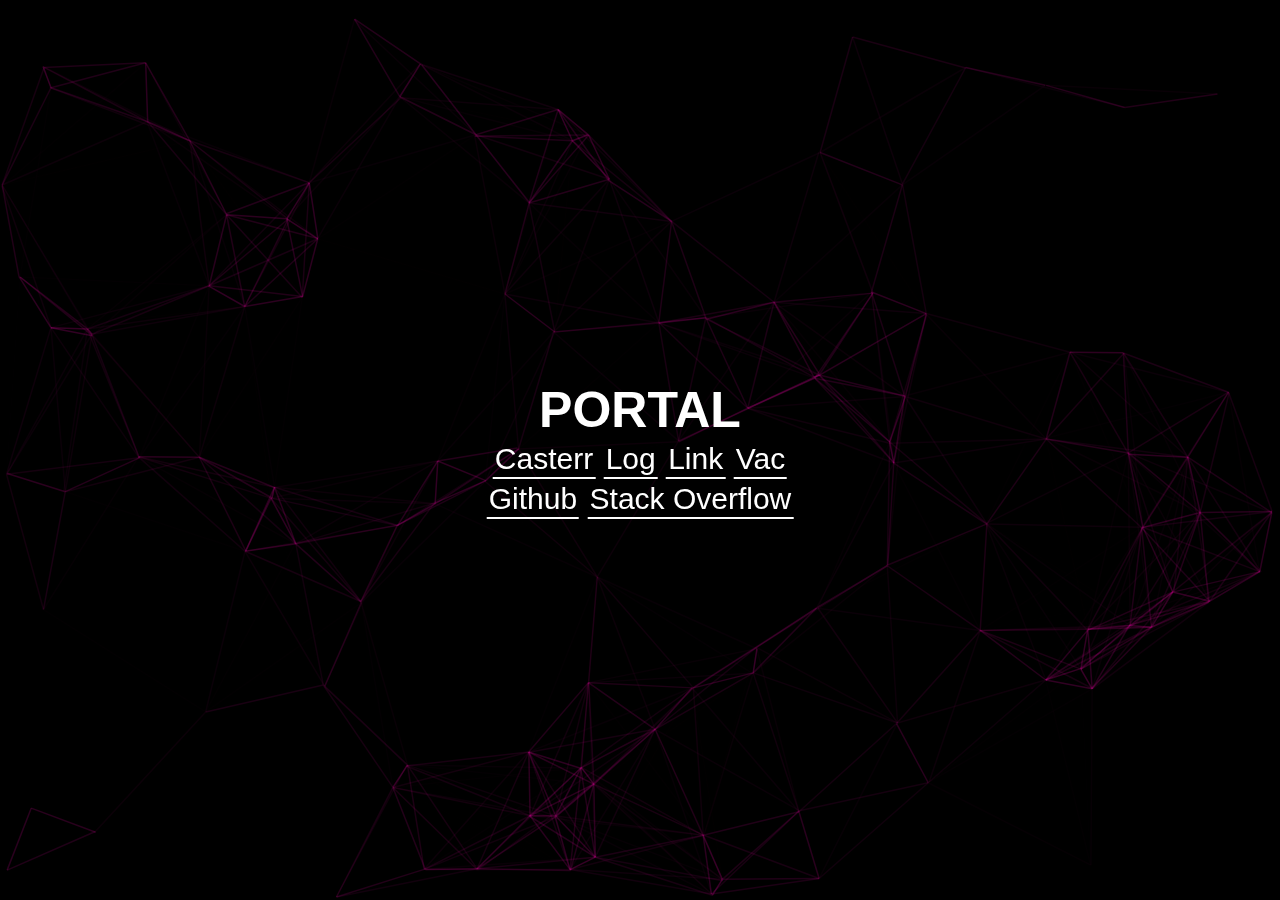
==== index.html @ f1e3e222 "Add analytics and move files around" ====
<!DOCTYPE html>
<html>
  <head>
    <meta charset="utf-8">
    <title>sbondPortal</title>
    <meta name="description" content="sbond.co portal">
    <meta name="viewport" content="width=device-width, initial-scale=1.0, minimum-scale=1.0, maximum-scale=1.0, user-scalable=no">
    <link rel="stylesheet" media="screen" href="css/styles.css?v=5.6">
    <link rel="icon" href="https://ul.sbond.co/i/hive/Hiv2.png">
    <script src="js/particles.js" defer></script>
    <script src="js/app.js" defer></script>
    <script async defer data-website-id="00beb125-10d3-4575-a013-a6fe51a81902" src="https://anal.sbond.co/umami.js"></script>
  </head>
  <body class="noselect">
    <div id="particles-js">
      <center>
        <div class="portal">
          <h2 class="portalHeader">PORTAL</h2>
          
          <a href="https://github.com/CasterrTV/Casterr" class="portalContent">Casterr</a>
          <a href="https://log.sbond.co/" class="portalContent">Log</a>
          <a href="https://l.sbond.co" class="portalContent">Link</a>
          <a href="https://vac.sbond.co/" class="portalContent">Vac</a>
          
          <br />
          
          <a href="https://github.com/IRHM" class="portalContent">Github</a>
          <a href="https://stackoverflow.com/users/11025032/" class="portalContent">Stack Overflow</a>
        </div>
      </center>
    </div>
  </body>
</html>
---- css/styles.css ----
* {
	margin: 0;
	padding: 0;
	box-sizing: border-box;
}

html, body { 
	width: 100%;
	height: 100%;
	background: #111;
	overflow-x: hidden; 
	overflow-y: hidden;
	font-family: sans-serif;
}

html {
	-webkit-tap-highlight-color: rgba(0, 0, 0, 0);
}

canvas {
	display: block;
	vertical-align: bottom;
}

html,body,div,
span,object,iframe,
h1,h2,h3,h4,h5,h6,p,
blockquote,pre,abbr,
address,cite,code,del,
dfn,em,img,ins,kbd,q,
samp,small,strong,sub,
sup,var,b,i,dl,dt,dd,ol,
ul,li,fieldset,form,
label,legend,table,
caption,tbody,tfoot,thead,
tr,th,td,article,aside,
canvas,details,figcaption,
figure,footer,header,hgroup,
menu,nav,section,summary,
time,mark,audio,video {
	margin: 0;
	padding: 0;
	border: 0;
	outline: 0;
	font-size: 100%;
	vertical-align: baseline;
	background: transparent;
}

#particles-js {
	width: 100%;
	height: 100%;
	background-color: black;
	background-size: cover;
	background-position: 50% 50%;
	background-repeat: no-repeat;
}

.portal {
	position: absolute;
	top: 50%; 
	left: 50%;
	transform: translate(-50%, -50%);
	padding: 10px;
}

.portalHeader {
	font-size: 50px;
	color: white;
}

.portalContent {
	color: white;
	text-decoration: none;
	font-size: 30px;
	line-height: 40px;
	color: white;
	border-bottom: 2px solid white;
	margin: 2px;
	padding: 2px;
	transition: border-image, padding .15s ease;
}

.portalContent:hover, .portalContent:focus {
	padding-left: 5px;
	padding-right: 5px;
	border-image: url(https://ul.sbond.co/i/gif/color.gif) 50 stretch; 
	outline: none;
}

br {
  display: block;
  margin: 1px 0;
  line-height: 1px;
}

@media only screen and (max-width: 700px) {
	.portal {
		background-color: black;
		border: 2px solid white;
		border-radius: 4px;
		padding: 20px;
	}
	
	.portalHeader {
		border-bottom: 2px solid white;
		margin-bottom: 10px;
	}
	
	.portalContent {
		display: block;
		border: 0px solid white;
	}
	
	.portalContent:hover {
		color: purple;
	}
	
	br {
		display: block;
		margin: 0;
		line-height: 0px;
	}
}

.noSelect {
  -webkit-touch-callout: none;
    -webkit-user-select: none;
       -moz-user-select: none;
            user-select: none;
}
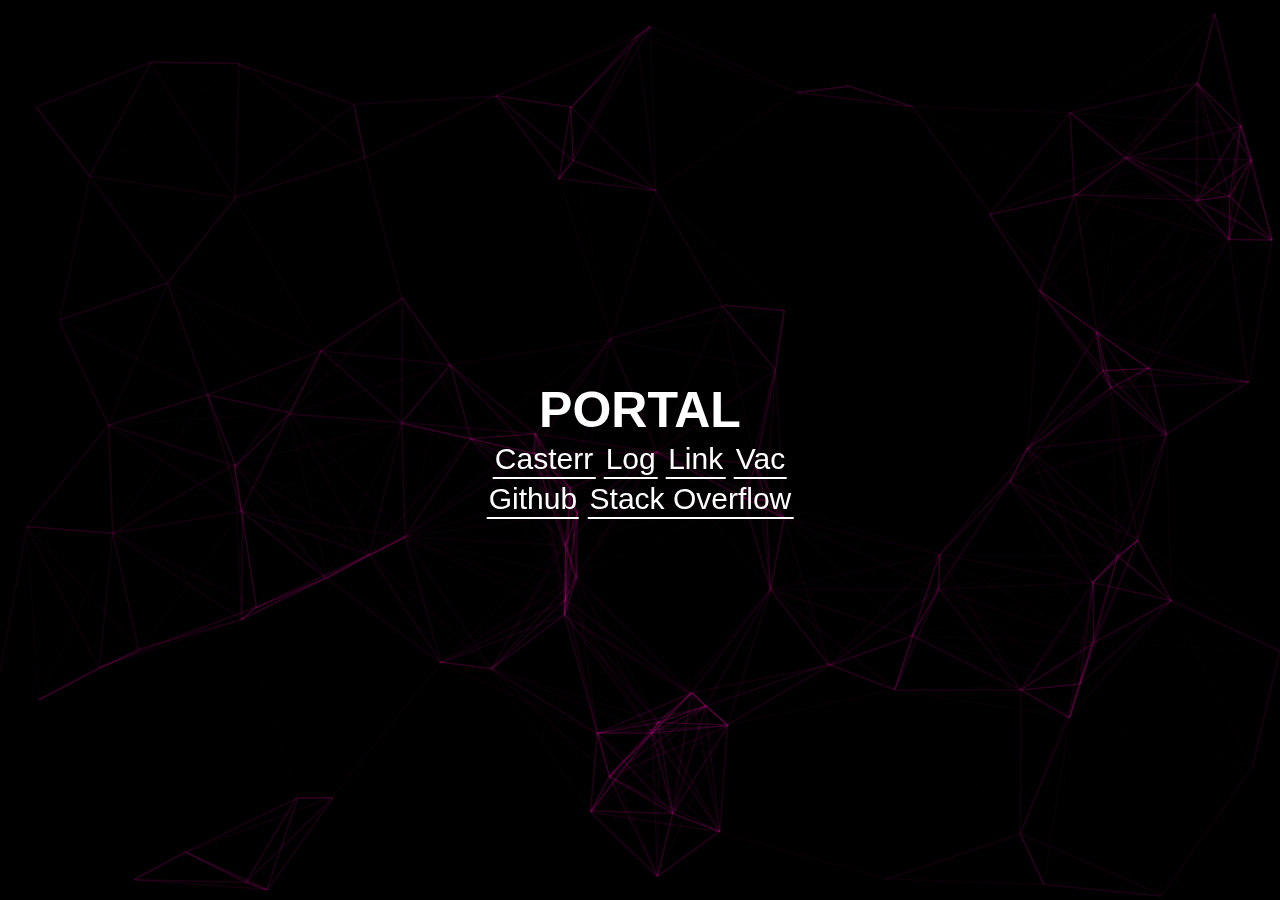
==== commit 31bb3be2: "Use data-domains attribute" ====
--- a/index.html
+++ b/index.html
@@ -9,7 +9,7 @@
     <link rel="icon" href="https://ul.sbond.co/i/hive/Hiv2.png">
     <script src="js/particles.js" defer></script>
     <script src="js/app.js" defer></script>
-    <script async defer data-website-id="00beb125-10d3-4575-a013-a6fe51a81902" src="https://anal.sbond.co/umami.js"></script>
+    <script async defer data-domains="log.sbond.co" data-website-id="00beb125-10d3-4575-a013-a6fe51a81902" src="https://anal.sbond.co/umami.js"></script>
   </head>
   <body class="noselect">
     <div id="particles-js">
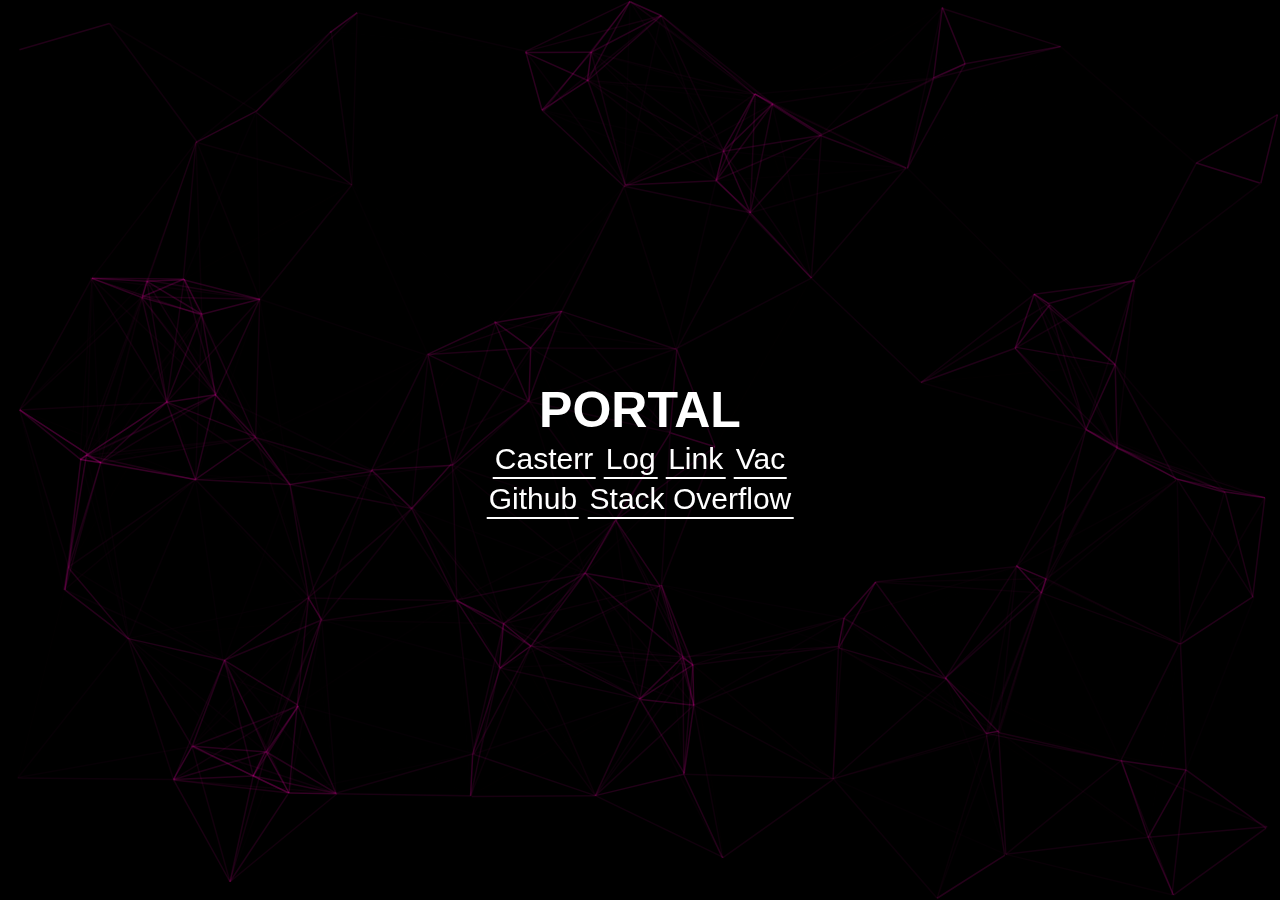
==== commit 9e87c3a2: "Fix mistake made by random person" ====
--- a/index.html
+++ b/index.html
@@ -9,7 +9,7 @@
     <link rel="icon" href="https://ul.sbond.co/i/hive/Hiv2.png">
     <script src="js/particles.js" defer></script>
     <script src="js/app.js" defer></script>
-    <script async defer data-domains="log.sbond.co" data-website-id="00beb125-10d3-4575-a013-a6fe51a81902" src="https://anal.sbond.co/umami.js"></script>
+    <script async defer data-domains="sbond.co" data-website-id="00beb125-10d3-4575-a013-a6fe51a81902" src="https://anal.sbond.co/umami.js"></script>
   </head>
   <body class="noselect">
     <div id="particles-js">
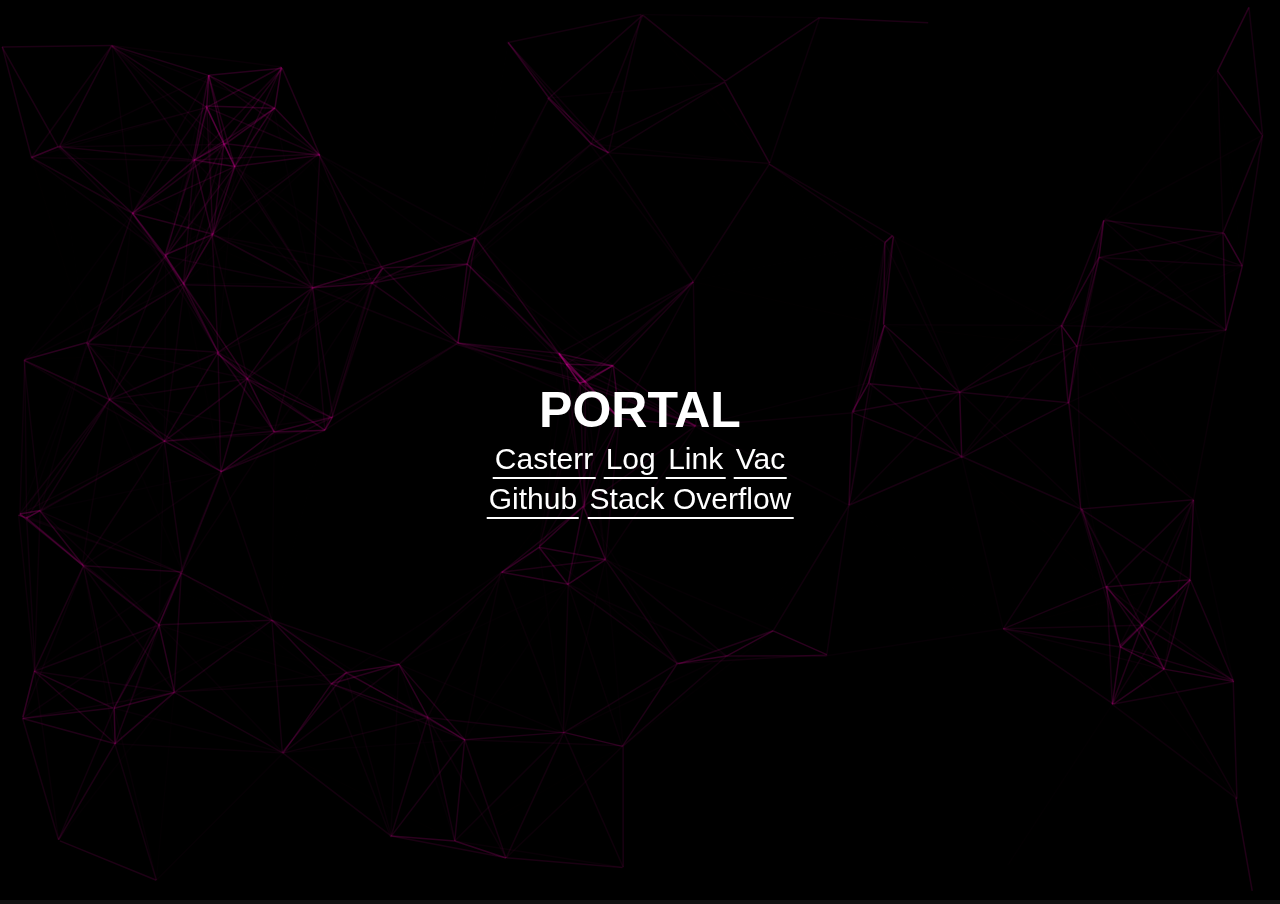
==== commit ff8815d5: "Simplify and format code" ====
--- a/index.html
+++ b/index.html
@@ -1,33 +1,42 @@
 <!DOCTYPE html>
 <html>
   <head>
-    <meta charset="utf-8">
+    <meta charset="utf-8" />
     <title>sbondPortal</title>
-    <meta name="description" content="sbond.co portal">
-    <meta name="viewport" content="width=device-width, initial-scale=1.0, minimum-scale=1.0, maximum-scale=1.0, user-scalable=no">
-    <link rel="stylesheet" media="screen" href="css/styles.css?v=5.6">
-    <link rel="icon" href="https://ul.sbond.co/i/hive/Hiv2.png">
+    <meta name="description" content="sbond.co portal" />
+    <meta
+      name="viewport"
+      content="width=device-width, initial-scale=1.0, minimum-scale=1.0, maximum-scale=1.0, user-scalable=no"
+    />
+    <link rel="stylesheet" media="screen" href="css/styles.css?v=5.6" />
+    <link rel="icon" href="https://ul.sbond.co/i/hive/Hiv2.png" />
     <script src="js/particles.js" defer></script>
     <script src="js/app.js" defer></script>
-    <script async defer data-domains="sbond.co" data-website-id="00beb125-10d3-4575-a013-a6fe51a81902" src="https://anal.sbond.co/umami.js"></script>
+    <script
+      async
+      defer
+      data-domains="sbond.co"
+      data-website-id="00beb125-10d3-4575-a013-a6fe51a81902"
+      src="https://anal.sbond.co/umami.js"
+    ></script>
   </head>
   <body class="noselect">
     <div id="particles-js">
-      <center>
+      <div class="portalContainer">
         <div class="portal">
           <h2 class="portalHeader">PORTAL</h2>
-          
+
           <a href="https://github.com/CasterrTV/Casterr" class="portalContent">Casterr</a>
           <a href="https://log.sbond.co/" class="portalContent">Log</a>
           <a href="https://l.sbond.co" class="portalContent">Link</a>
           <a href="https://vac.sbond.co/" class="portalContent">Vac</a>
-          
+
           <br />
-          
+
           <a href="https://github.com/IRHM" class="portalContent">Github</a>
           <a href="https://stackoverflow.com/users/11025032/" class="portalContent">Stack Overflow</a>
         </div>
-      </center>
+      </div>
     </div>
   </body>
 </html>
--- a/css/styles.css
+++ b/css/styles.css
@@ -1,91 +1,59 @@
 * {
-	margin: 0;
-	padding: 0;
-	box-sizing: border-box;
+  margin: 0;
+  padding: 0;
+  box-sizing: border-box;
 }
 
-html, body { 
-	width: 100%;
-	height: 100%;
-	background: #111;
-	overflow-x: hidden; 
-	overflow-y: hidden;
-	font-family: sans-serif;
-}
-
-html {
-	-webkit-tap-highlight-color: rgba(0, 0, 0, 0);
-}
-
-canvas {
-	display: block;
-	vertical-align: bottom;
-}
-
-html,body,div,
-span,object,iframe,
-h1,h2,h3,h4,h5,h6,p,
-blockquote,pre,abbr,
-address,cite,code,del,
-dfn,em,img,ins,kbd,q,
-samp,small,strong,sub,
-sup,var,b,i,dl,dt,dd,ol,
-ul,li,fieldset,form,
-label,legend,table,
-caption,tbody,tfoot,thead,
-tr,th,td,article,aside,
-canvas,details,figcaption,
-figure,footer,header,hgroup,
-menu,nav,section,summary,
-time,mark,audio,video {
-	margin: 0;
-	padding: 0;
-	border: 0;
-	outline: 0;
-	font-size: 100%;
-	vertical-align: baseline;
-	background: transparent;
+html,
+body {
+  width: 100%;
+  height: 100%;
+  background: #111;
+  overflow-x: hidden;
+  overflow-y: hidden;
+  font-family: sans-serif;
 }
 
 #particles-js {
-	width: 100%;
-	height: 100%;
-	background-color: black;
-	background-size: cover;
-	background-position: 50% 50%;
-	background-repeat: no-repeat;
+  width: 100%;
+  height: 100%;
+  background-color: black;
+  background-size: cover;
+  background-position: 50% 50%;
+  background-repeat: no-repeat;
 }
 
-.portal {
-	position: absolute;
-	top: 50%; 
-	left: 50%;
-	transform: translate(-50%, -50%);
-	padding: 10px;
+.portalContainer {
+  position: absolute;
+  top: 50%;
+  left: 50%;
+  transform: translate(-50%, -50%);
+  text-align: center;
 }
 
 .portalHeader {
-	font-size: 50px;
-	color: white;
+  font-size: 50px;
+  color: white;
 }
 
 .portalContent {
-	color: white;
-	text-decoration: none;
-	font-size: 30px;
-	line-height: 40px;
-	color: white;
-	border-bottom: 2px solid white;
-	margin: 2px;
-	padding: 2px;
-	transition: border-image, padding .15s ease;
+  color: white;
+  text-decoration: none;
+  font-size: 30px;
+  line-height: 40px;
+  color: white;
+  border-bottom: 2px solid white;
+  margin: 2px;
+  padding: 2px;
+  transition: border-image, padding 0.15s ease;
 }
 
-.portalContent:hover, .portalContent:focus {
-	padding-left: 5px;
-	padding-right: 5px;
-	border-image: url(https://ul.sbond.co/i/gif/color.gif) 50 stretch; 
-	outline: none;
+.portalContent:hover,
+.portalContent:focus {
+  padding-left: 5px;
+  padding-right: 5px;
+  border-image: url("https://ul.sbond.co/i/gif/color.gif") 50 stretch;
+  outline: none;
 }
 
 br {
@@ -95,37 +63,45 @@
 }
 
 @media only screen and (max-width: 700px) {
-	.portal {
-		background-color: black;
-		border: 2px solid white;
-		border-radius: 4px;
-		padding: 20px;
-	}
-	
-	.portalHeader {
-		border-bottom: 2px solid white;
-		margin-bottom: 10px;
-	}
-	
-	.portalContent {
-		display: block;
-		border: 0px solid white;
-	}
-	
-	.portalContent:hover {
-		color: purple;
-	}
-	
-	br {
-		display: block;
-		margin: 0;
-		line-height: 0px;
-	}
+  .portal {
+    display: flex;
+    flex-flow: column;
+    align-items: center;
+    padding: 20px 30px;
+    background-color: black;
+    border: 2px solid white;
+    border-radius: 4px;
+  }
+
+  .portalHeader {
+    margin-bottom: 10px;
+    border-bottom: 2px solid white;
+    border-image: url("https://ul.sbond.co/i/gif/color.gif") 50 stretch;
+  }
+
+  .portalContent {
+    display: block;
+    border: 0px solid white;
+    width: 100%;
+    padding: 2px 0;
+  }
+
+  .portalContent:hover,
+  .portalContent:focus {
+    padding: 2px 0;
+    color: purple;
+  }
+
+  br {
+    display: block;
+    margin: 0;
+    line-height: 0px;
+  }
 }
 
 .noSelect {
   -webkit-touch-callout: none;
-    -webkit-user-select: none;
-       -moz-user-select: none;
-            user-select: none;
-}+  -webkit-user-select: none;
+  -moz-user-select: none;
+  user-select: none;
+}
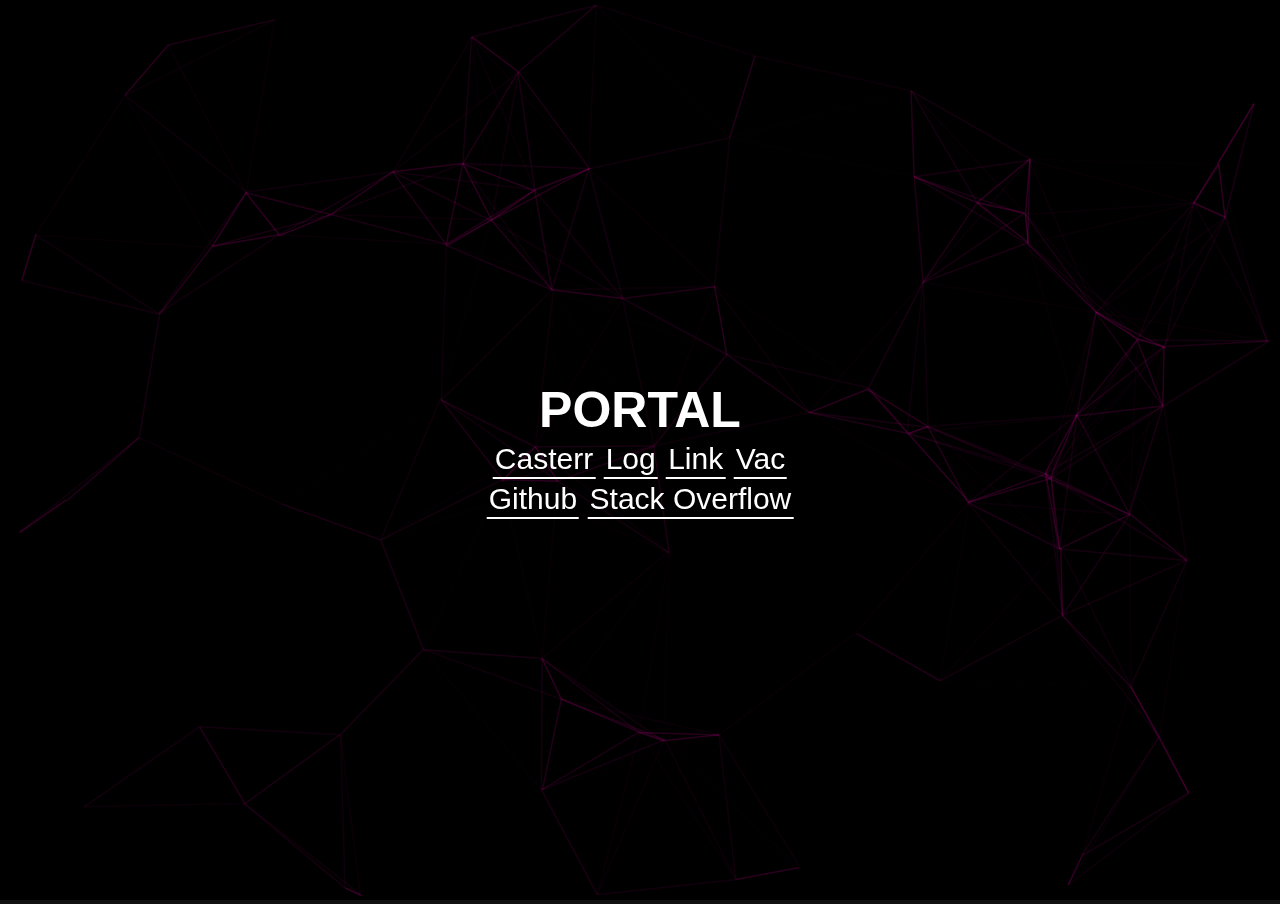
==== commit 6344ef01: "Fix Casterr link" ====
--- a/index.html
+++ b/index.html
@@ -26,7 +26,7 @@
         <div class="portal">
           <h2 class="portalHeader">PORTAL</h2>
 
-          <a href="https://github.com/CasterrTV/Casterr" class="portalContent">Casterr</a>
+          <a href="https://github.com/sbondCo/Casterr" class="portalContent">Casterr</a>
           <a href="https://log.sbond.co/" class="portalContent">Log</a>
           <a href="https://l.sbond.co" class="portalContent">Link</a>
           <a href="https://vac.sbond.co/" class="portalContent">Vac</a>
--- a/css/styles.css
+++ b/css/styles.css
@@ -45,7 +45,7 @@
   border-bottom: 2px solid white;
   margin: 2px;
   padding: 2px;
-  transition: border-image, padding 0.15s ease;
+  transition: padding 150ms ease;
 }
 
 .portalContent:hover,
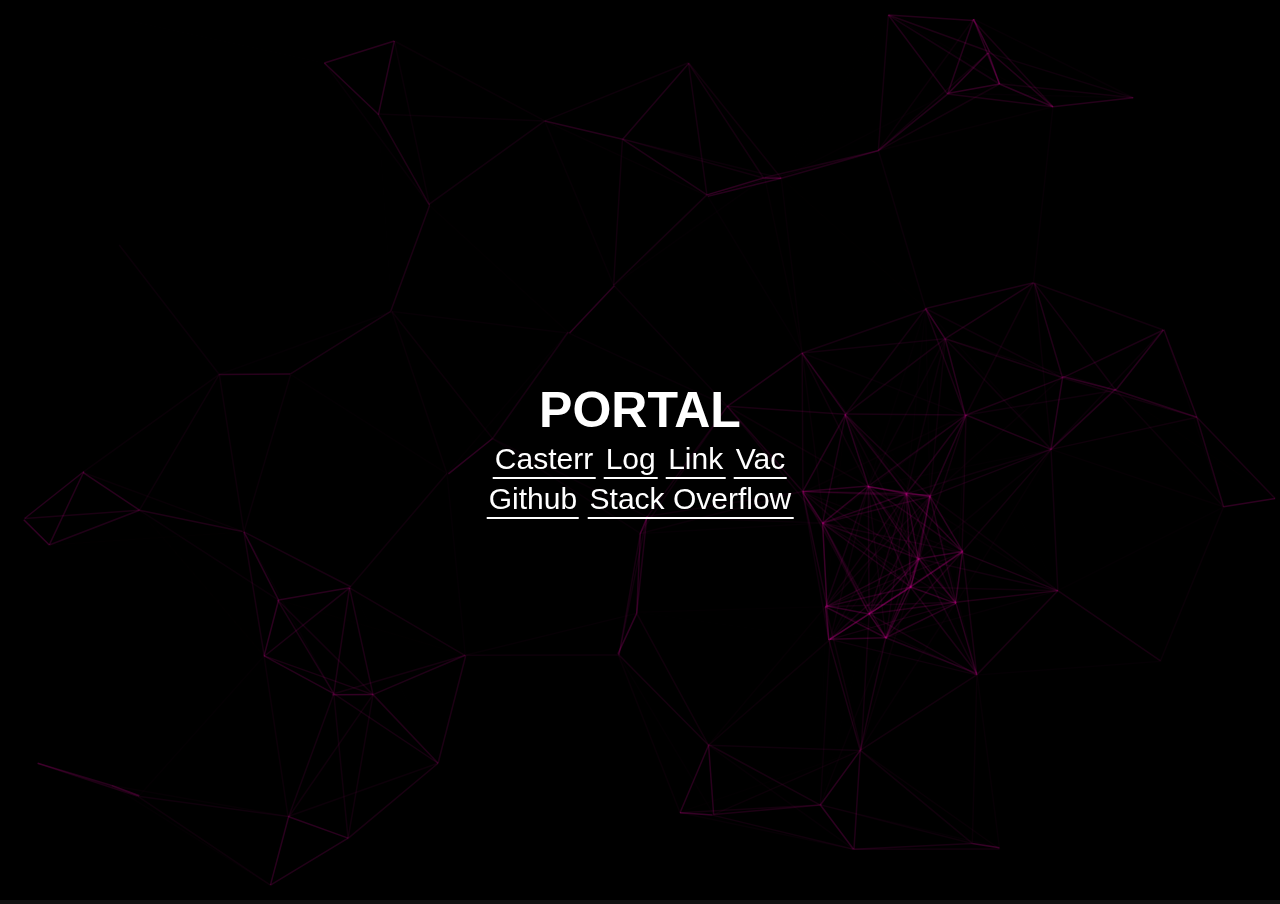
==== commit da772f97: "Update script versions" ====
--- a/index.html
+++ b/index.html
@@ -3,15 +3,12 @@
   <head>
     <meta charset="utf-8" />
     <title>sbondPortal</title>
-    <meta name="description" content="sbond.co portal" />
-    <meta
-      name="viewport"
-      content="width=device-width, initial-scale=1.0, minimum-scale=1.0, maximum-scale=1.0, user-scalable=no"
-    />
-    <link rel="stylesheet" media="screen" href="css/styles.css?v=5.6" />
+    <meta name="description" content="sbondCo Portal to all of their amazing things." />
+    <meta name="viewport" content="width=device-width, initial-scale=1.0, minimum-scale=1.0, maximum-scale=1.0" />
     <link rel="icon" href="https://ul.sbond.co/i/hive/Hiv2.png" />
-    <script src="js/particles.js" defer></script>
-    <script src="js/app.js" defer></script>
+    <link rel="stylesheet" media="screen" href="css/styles.css?v=5.7" />
+    <script src="js/particles.js?v=1" defer></script>
+    <script src="js/app.js?v=1" defer></script>
     <script
       async
       defer
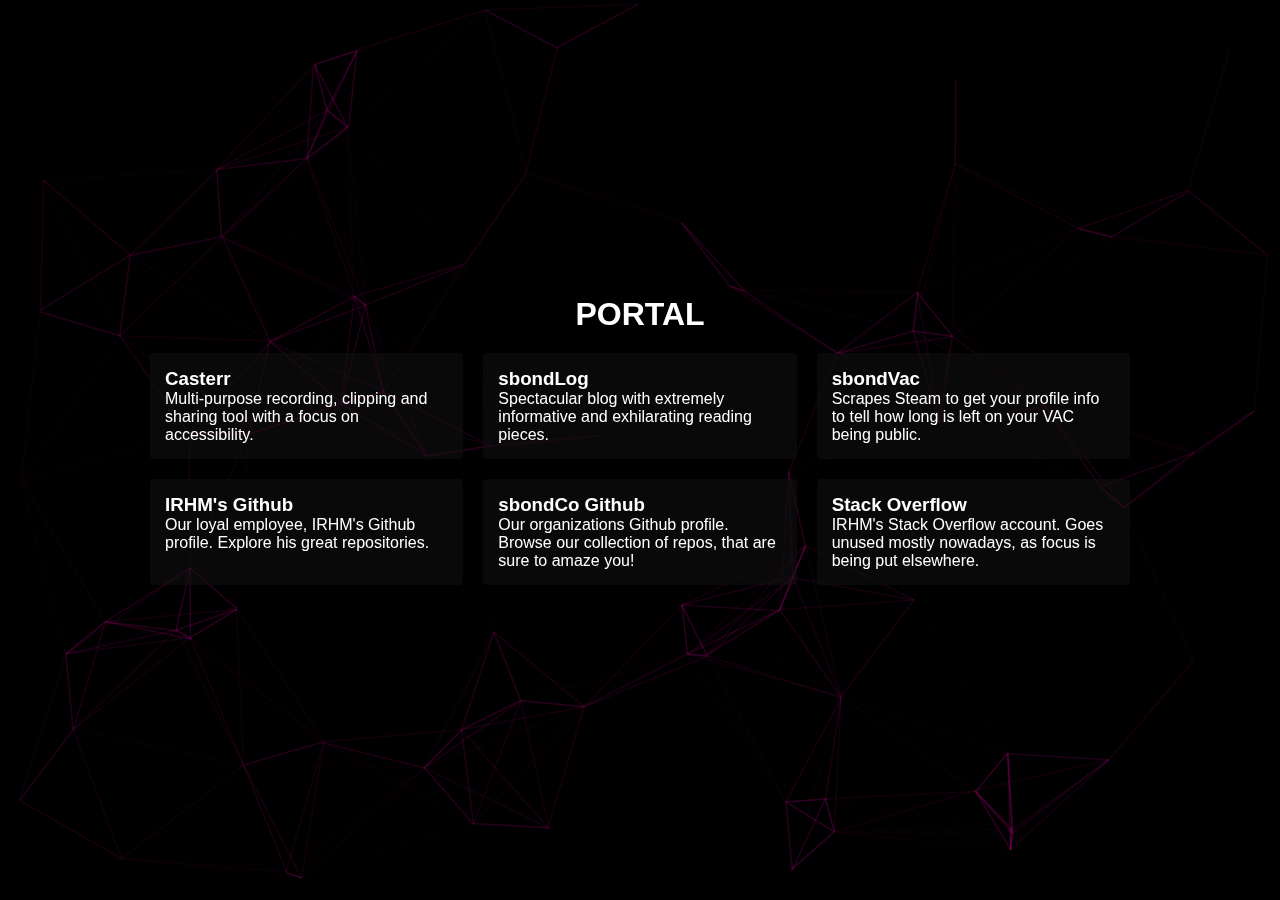
==== commit 2ab90ce7: "Give portal new look" ====
--- a/index.html
+++ b/index.html
@@ -1,12 +1,12 @@
 <!DOCTYPE html>
-<html>
+<html lang="en">
   <head>
     <meta charset="utf-8" />
     <title>sbondPortal</title>
-    <meta name="description" content="sbondCo Portal to all of their amazing things." />
+    <meta name="description" content="Portal to sbondCo projects and places." />
     <meta name="viewport" content="width=device-width, initial-scale=1.0, minimum-scale=1.0, maximum-scale=1.0" />
     <link rel="icon" href="https://ul.sbond.co/i/hive/Hiv2.png" />
-    <link rel="stylesheet" media="screen" href="css/styles.css?v=5.7" />
+    <link rel="stylesheet" media="screen" href="css/styles.css?v=6" />
     <script src="js/particles.js?v=1" defer></script>
     <script src="js/app.js?v=1" defer></script>
     <script
@@ -17,22 +17,48 @@
       src="https://anal.sbond.co/umami.js"
     ></script>
   </head>
-  <body class="noselect">
-    <div id="particles-js">
-      <div class="portalContainer">
-        <div class="portal">
-          <h2 class="portalHeader">PORTAL</h2>
+  <body>
+    <div id="particles-js"></div>
+    
+    <div class="portal">
+      <h1>PORTAL</h1>
 
-          <a href="https://github.com/sbondCo/Casterr" class="portalContent">Casterr</a>
-          <a href="https://log.sbond.co/" class="portalContent">Log</a>
-          <a href="https://l.sbond.co" class="portalContent">Link</a>
-          <a href="https://vac.sbond.co/" class="portalContent">Vac</a>
+      <div class="boxes">
+        <a class="container" href="https://casterr.sbond.co">
+          <h3>Casterr</h3>
 
-          <br />
+          <p>Multi-purpose recording, clipping and sharing tool with a focus on accessibility.</p>
+        </a>
 
-          <a href="https://github.com/IRHM" class="portalContent">Github</a>
-          <a href="https://stackoverflow.com/users/11025032/" class="portalContent">Stack Overflow</a>
-        </div>
+        <a class="container" href="https://log.sbond.co">
+          <h3>sbondLog</h3>
+
+          <p>Spectacular blog with extremely informative and exhilarating reading pieces.</p>
+        </a>
+
+        <a class="container" href="https://vac.sbond.co">
+          <h3>sbondVac</h3>
+
+          <p>Scrapes Steam to get your profile info to tell how long is left on your VAC being public.</p>
+        </a>
+
+        <a class="container" href="https://github.com/irhm">
+          <h3>IRHM's Github</h3>
+
+          <p>Our loyal employee, IRHM's Github profile. Explore his great repositories.</p>
+        </a>
+
+        <a class="container" href="https://github.com/sbondCo">
+          <h3>sbondCo Github</h3>
+
+          <p>Our organizations Github profile. Browse our collection of repos, that are sure to amaze you!</p>
+        </a>
+
+        <a class="container" href="https://stackoverflow.com/users/11025032/">
+          <h3>Stack Overflow</h3>
+
+          <p>IRHM's Stack Overflow account. Goes unused mostly nowadays, as focus is being put elsewhere.</p>
+        </a>
       </div>
     </div>
   </body>
--- a/css/styles.css
+++ b/css/styles.css
@@ -4,104 +4,93 @@
   box-sizing: border-box;
 }
 
-html,
 body {
   width: 100%;
   height: 100%;
-  background: #111;
-  overflow-x: hidden;
+  background-color: #000;
+  color: white;
   overflow-y: hidden;
-  font-family: sans-serif;
+  font-family: sans-serif, Arial, Helvetica;
 }
 
 #particles-js {
+  position: fixed;
   width: 100%;
   height: 100%;
-  background-color: black;
-  background-size: cover;
-  background-position: 50% 50%;
-  background-repeat: no-repeat;
+  background-color: transparent;
+  animation: scaleIn 200ms ease-in;
 }
 
-.portalContainer {
-  position: absolute;
-  top: 50%;
-  left: 50%;
-  transform: translate(-50%, -50%);
-  text-align: center;
-}
-
-.portalHeader {
-  font-size: 50px;
-  color: white;
-}
-
-.portalContent {
-  color: white;
-  text-decoration: none;
-  font-size: 30px;
-  line-height: 40px;
-  color: white;
-  border-bottom: 2px solid white;
-  margin: 2px;
-  padding: 2px;
-  transition: padding 150ms ease;
-}
-
-.portalContent:hover,
-.portalContent:focus {
-  padding-left: 5px;
-  padding-right: 5px;
-  border-image: url("https://ul.sbond.co/i/gif/color.gif") 50 stretch;
-  outline: none;
-}
-
-br {
-  display: block;
-  margin: 1px 0;
-  line-height: 1px;
-}
-
-@media only screen and (max-width: 700px) {
-  .portal {
-    display: flex;
-    flex-flow: column;
-    align-items: center;
-    padding: 20px 30px;
-    background-color: black;
-    border: 2px solid white;
-    border-radius: 4px;
+@keyframes scaleIn {
+  from {
+    transform: scale(0.5);
   }
-
-  .portalHeader {
-    margin-bottom: 10px;
-    border-bottom: 2px solid white;
-    border-image: url("https://ul.sbond.co/i/gif/color.gif") 50 stretch;
-  }
-
-  .portalContent {
-    display: block;
-    border: 0px solid white;
-    width: 100%;
-    padding: 2px 0;
-  }
-
-  .portalContent:hover,
-  .portalContent:focus {
-    padding: 2px 0;
-    color: purple;
-  }
-
-  br {
-    display: block;
-    margin: 0;
-    line-height: 0px;
+  to {
+    transform: scale(1);
   }
 }
 
-.noSelect {
-  -webkit-touch-callout: none;
-  -webkit-user-select: none;
-  -moz-user-select: none;
-  user-select: none;
+.portal {
+  position: absolute;
+  display: flex;
+  flex-flow: column;
+  justify-content: center;
+  align-items: center;
+  width: 100%;
+  height: 100%;
+  pointer-events: none;
 }
+
+.portal .boxes {
+  display: flex;
+  flex-flow: row wrap;
+  justify-content: center;
+  max-width: 1000px;
+  margin: 10px 30px;
+}
+
+.portal .boxes .container {
+  display: flex;
+  flex: 1 0 25%;
+  flex-flow: column;
+  width: 250px;
+  padding: 15px;
+  margin: 10px;
+  color: white;
+  background-color: rgb(17, 17, 17, 0.5);
+  border-radius: 4px;
+  text-decoration: none;
+  transition: background-color 150ms ease-in;
+  overflow: auto;
+  pointer-events: all;
+}
+
+.portal .boxes .container:hover {
+  background-color: rgb(17, 17, 17, 0.8);
+}
+
+@media only screen and (max-width: 1000px) {
+  .portal .boxes .container {
+    flex: 1 0 40%;
+  }
+}
+
+@media only screen and (max-width: 850px) {
+  .portal .boxes .container {
+    flex: 1 0 50%;
+  }
+}
+
+@media (max-height: 720px), (max-width: 720px) {
+  body {
+    overflow-y: auto;
+  }
+
+  .portal {
+    height: auto;
+  }
+
+  .portal h1 {
+    margin-top: 20px;
+  }
+}
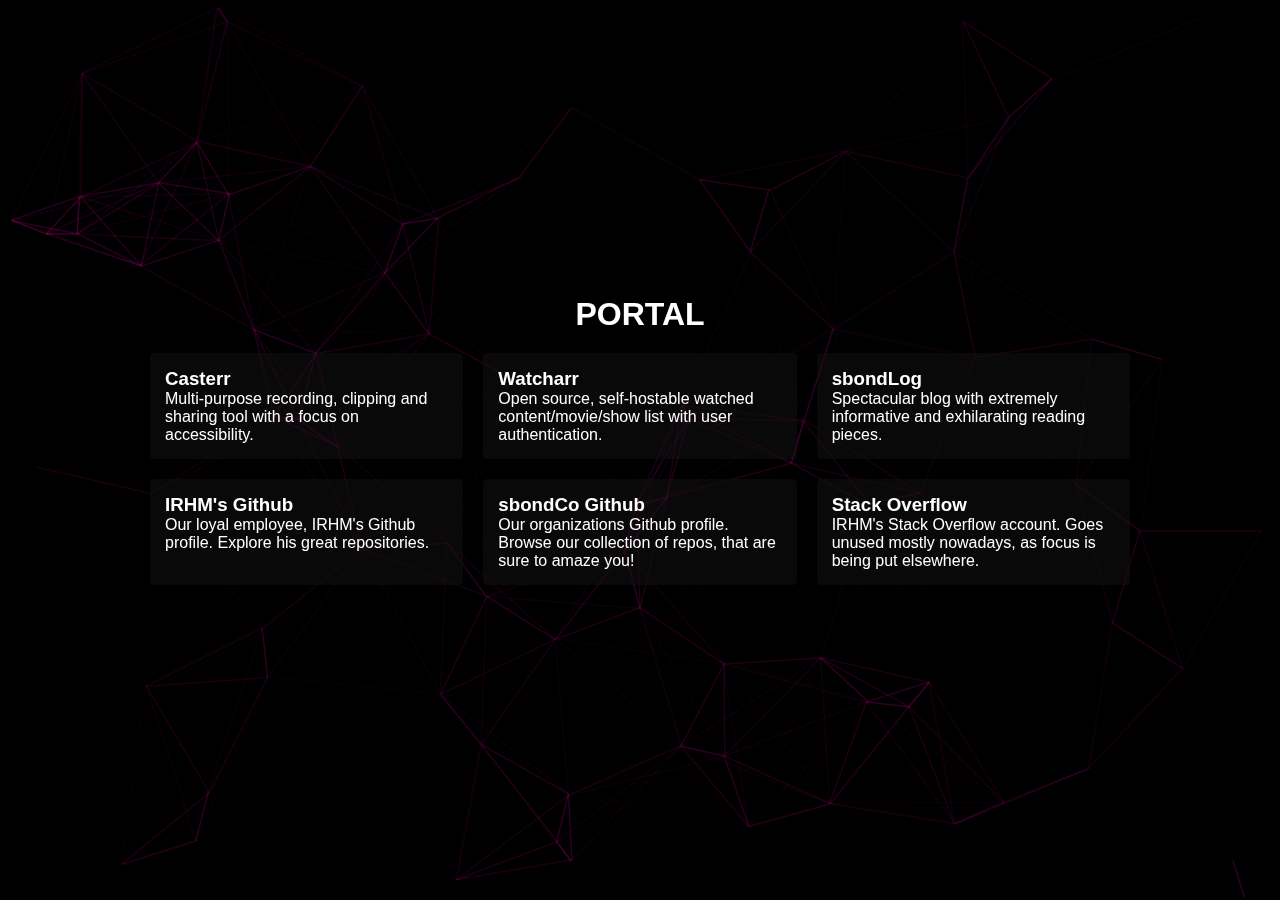
==== commit f8b2df10: "New link, fix height styling" ====
--- a/index.html
+++ b/index.html
@@ -30,16 +30,16 @@
           <p>Multi-purpose recording, clipping and sharing tool with a focus on accessibility.</p>
         </a>
 
+        <a class="container" href="https://github.com/sbondCo/Watcharr">
+          <h3>Watcharr</h3>
+
+          <p>Open source, self-hostable watched content/movie/show list with user authentication.</p>
+        </a>
+
         <a class="container" href="https://log.sbond.co">
           <h3>sbondLog</h3>
 
           <p>Spectacular blog with extremely informative and exhilarating reading pieces.</p>
-        </a>
-
-        <a class="container" href="https://vac.sbond.co">
-          <h3>sbondVac</h3>
-
-          <p>Scrapes Steam to get your profile info to tell how long is left on your VAC being public.</p>
         </a>
 
         <a class="container" href="https://github.com/irhm">
--- a/css/styles.css
+++ b/css/styles.css
@@ -86,11 +86,13 @@
     overflow-y: auto;
   }
 
-  .portal {
-    height: auto;
-  }
-
   .portal h1 {
     margin-top: 20px;
   }
 }
+
+@media (max-height: 440px), (max-width: 850px) {
+  .portal {
+    height: auto;
+  }
+}
